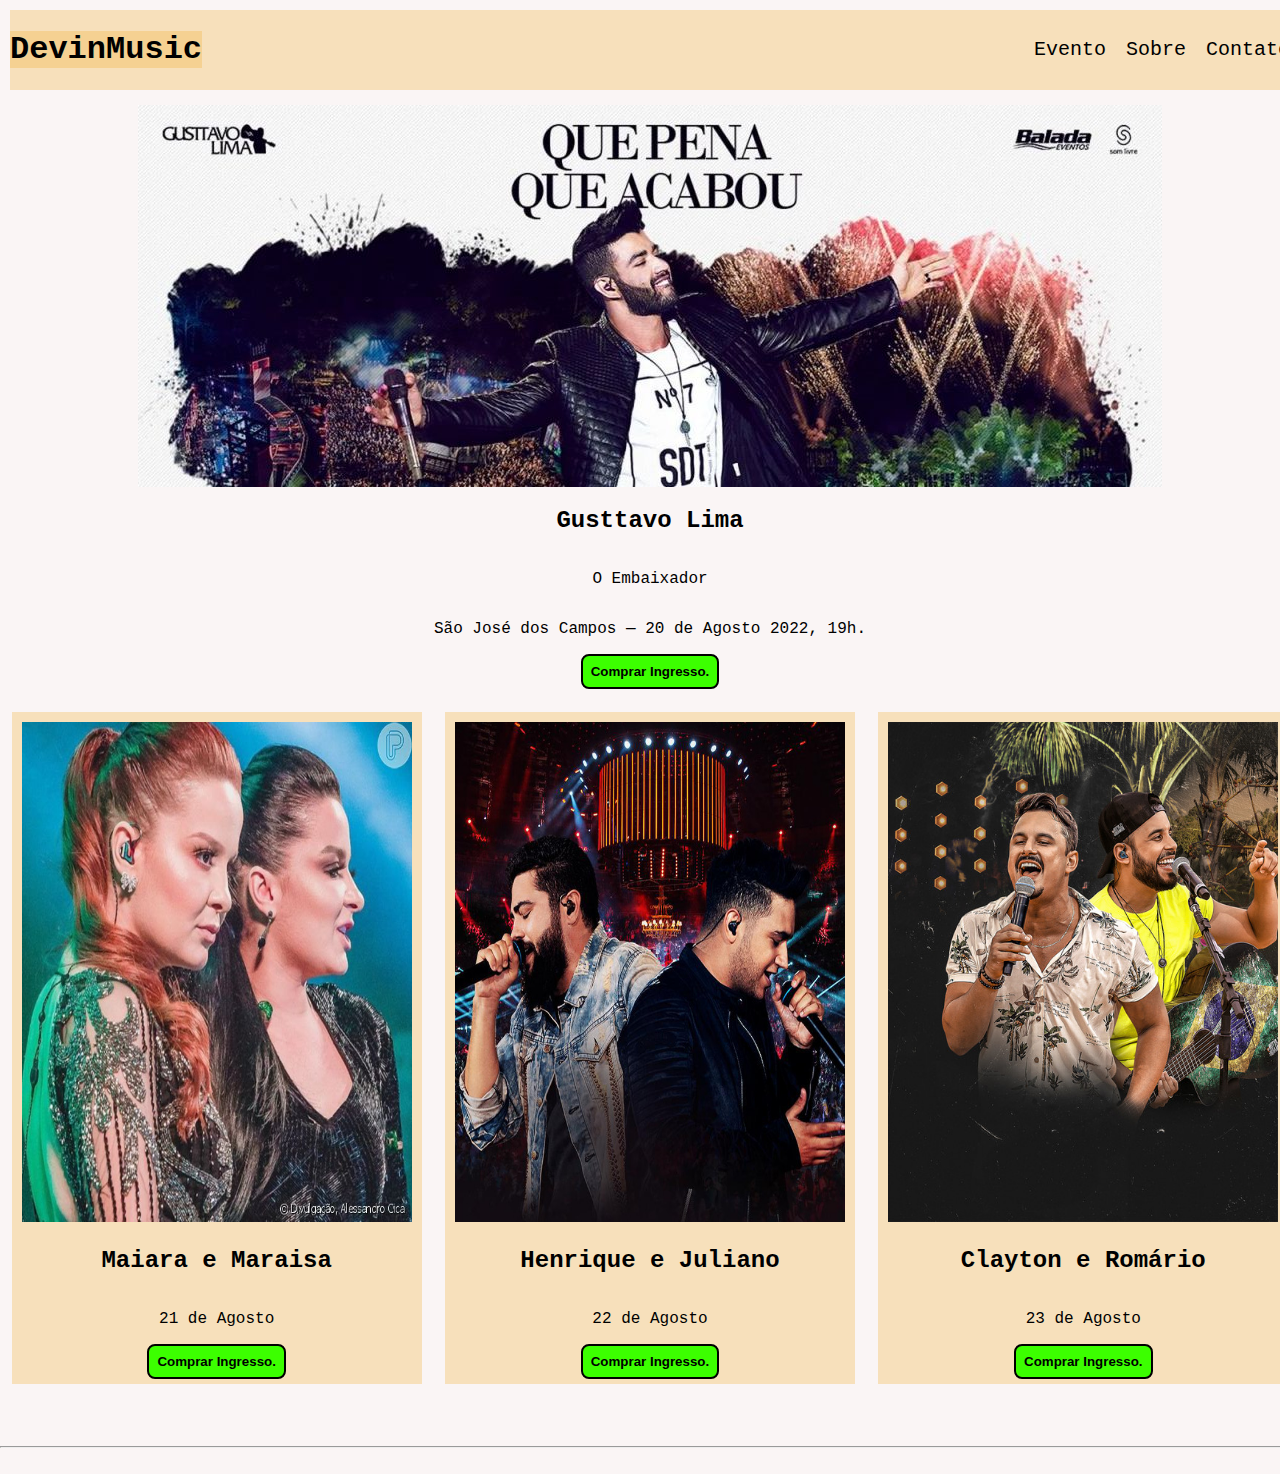
==== Exercicio 5/index.html @ 3f38da5e "Add files via upload" ====
<!DOCTYPE html>
<html lang="en">
<head>
    <meta charset="UTF-8">
    <meta http-equiv="X-UA-Compatible" content="IE=edge">
    <meta name="viewport" content="width=device-width, initial-scale=1.0">
    <title>DevinMusic</title>
    <link rel="stylesheet" href="index.css">
    <link rel="icon" type="image/x-icon" href="logo.png">
</head>
<body>
    <header class="cabecalho">
        <h1 class="text-center">DevinMusic</h1>

        <nav> 
            <ul class="navbar">
                <li><a href="">Evento</a></li>
                <li><a href="">Sobre</a></li>
                <li><a href="">Contato</a></li>
            </ul>
        </nav>
    </header>
    <main>
        <section class="event-section">
            <div class="main-event text-center">
                <img src="banner.jpg" alt="">
                <h2>Gusttavo Lima</h2>
                <p>O Embaixador</p>
                <p>São José dos Campos — 20 de Agosto 2022, 19h.</p>
                <Button>Comprar Ingresso.</Button>
            </div>
            <br>
        </section>

        <section class="eventos">
            <div class="card text-center">
                <img class="img1" src="1.jpg" alt="">
                <h2>Maiara e Maraisa</h2>
                <p>21 de Agosto</p>
                <Button>Comprar Ingresso.</Button>
            </div>

            <div class="card text-center">
                <img class="img2" src="2.jpg" alt="">
                <h2>Henrique e Juliano</h2>
                <p>22 de Agosto</p>
                <Button>Comprar Ingresso.</Button>
            </div>

            <div class="card text-center">
                <img class="img3" src="3.jpg" alt="">
                <h2>Clayton e Romário</h2>
                <p>23 de Agosto</p>
                <Button>Comprar Ingresso.</Button>
            </div>
        </section>
    </main>
    <br>
    <br>
    <br>
    <hr>
    <br>

</body>

</html>
---- Exercicio 5/index.css ----
html {
    background-color: rgb(250, 245, 245);
    color: white;
    font-family: 'Courier New', Courier, monospace;
    width: 99vw;
}

a {
    all: unset;
    cursor: pointer;
}

a:hover {
    color: darkgoldenrod;
    font-weight: bolder;
}

body {
    margin: 0 auto;
    width: 1300px;
}

.cabecalho{
background-color: rgba(241, 176, 54, 0.301);
margin: 10px;

}

header {
    margin: 40px;
    display: flex;
    justify-content: space-between;
    align-items: center;
}

.navbar {
   font-size: 20px;
    color: black;
    display: flex;
    list-style: none;
    gap: 20px;
}

.text-center {
    background-color: rgba(241, 176, 54, 0.301);
    color: black;
    text-align: center;
}

.main-event {
    width: 1300px;
    margin: 0 auto;
    padding: 5px 0;
    background-color: rgb(250, 245, 245);
    display: flex;
    flex-direction: column;
    align-items: center;
}

.eventos {
    gap: 0 auto;
    display: flex;

}

.img1{

    width: 390px;
    height: 500px;
    margin: 0 auto;
    padding: 5px;
    
}
.img2{

    width: 390px;
    height: 500px;
    margin: 0 auto;
    padding: 5px;
    
}
.img3{
    width: 390px;
    height: 500px;
    margin: 0 auto;
    padding: 5px;
    
}

.card {
    width: 400px;
    margin: 0 auto;
    padding: 5px;
    background-color: rgba(241, 176, 54, 0.301);
    display: flex;
    flex-direction: column;
    align-items: center;
}

button {
	background-color: rgb(60, 255, 0);
    font-weight: bold;
    color: black;
	border: 2px solid black;
    border-radius: 8px;
	padding: 8px;
	cursor: pointer;
}


    @media( max-width: 980px) {
    .eventos {
        flex-direction: column;
        margin: 5px 0px 5px 0px;
    }
    .eventos{
        margin: 5px 0px 5px 0px;
        width: 100%;
    }
    
    }
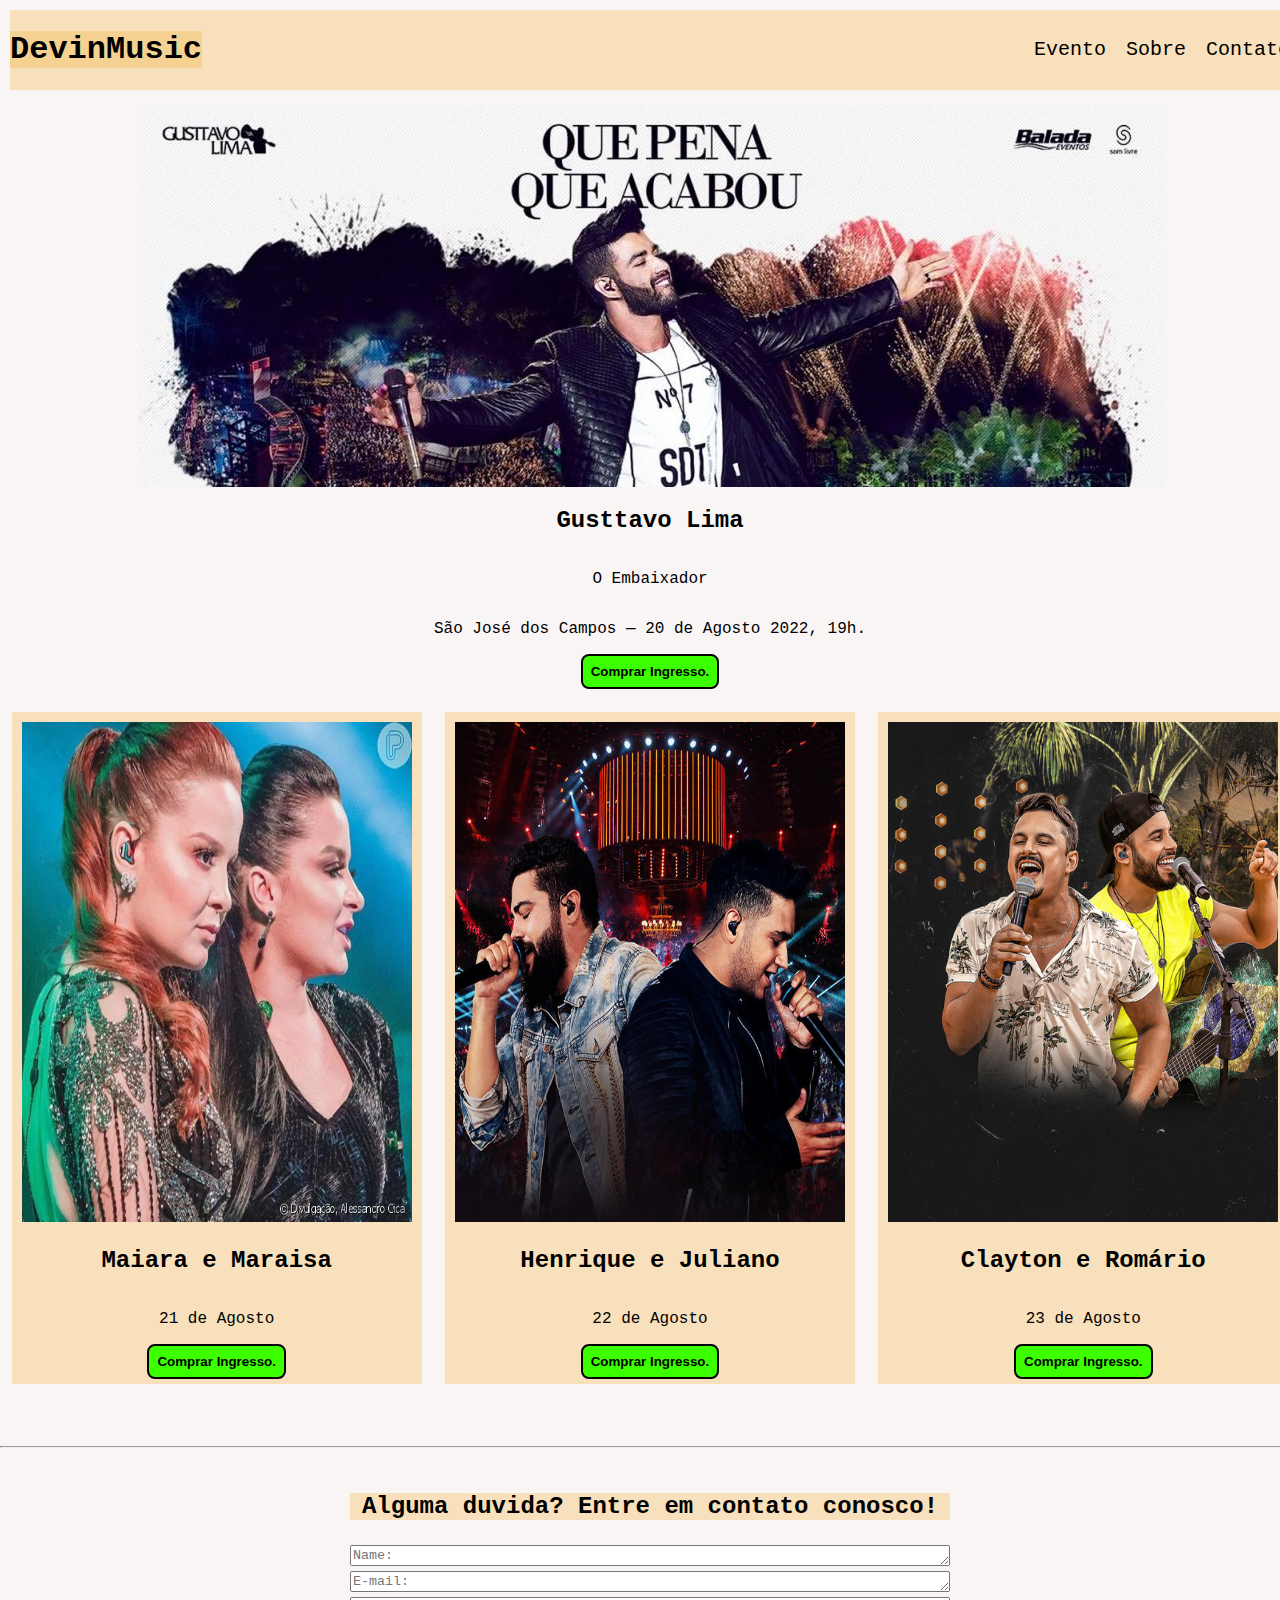
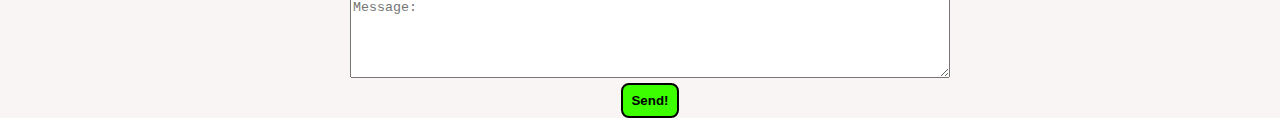
==== commit e588aca2: "Add files via upload" ====
--- a/Exercicio 5/index.html
+++ b/Exercicio 5/index.html
@@ -60,7 +60,15 @@
     <br>
     <hr>
     <br>
-
+    <section class="form">
+        <form action="" id="form" onsubmit="formData(event)">
+        <h2 class="text-center">Alguma duvida? Entre em contato conosco!</h2>
+        <textarea name="name" id="textarea-name" rows="1" placeholder="Name:"></textarea>
+        <textarea name="email" id="textarea-email" rows="1" placeholder="E-mail:"></textarea>
+        <textarea name="message" id="textarea-message" rows="5" placeholder="Message:"></textarea>
+        <button class="send-button" type="submit">Send!</button>
+        </form>
+    </section>
 </body>
 
 </html>
--- a/Exercicio 5/index.css
+++ b/Exercicio 5/index.css
@@ -106,6 +106,18 @@
 	padding: 8px;
 	cursor: pointer;
 }
+form {
+    margin: 0 auto;
+    display: flex;
+    flex-direction: column;
+    width: 600px;
+    gap: 5px;
+}
+
+.send-button {
+    margin: 0 auto;
+    width: fit-content;
+}
 
 
     @media( max-width: 980px) {
